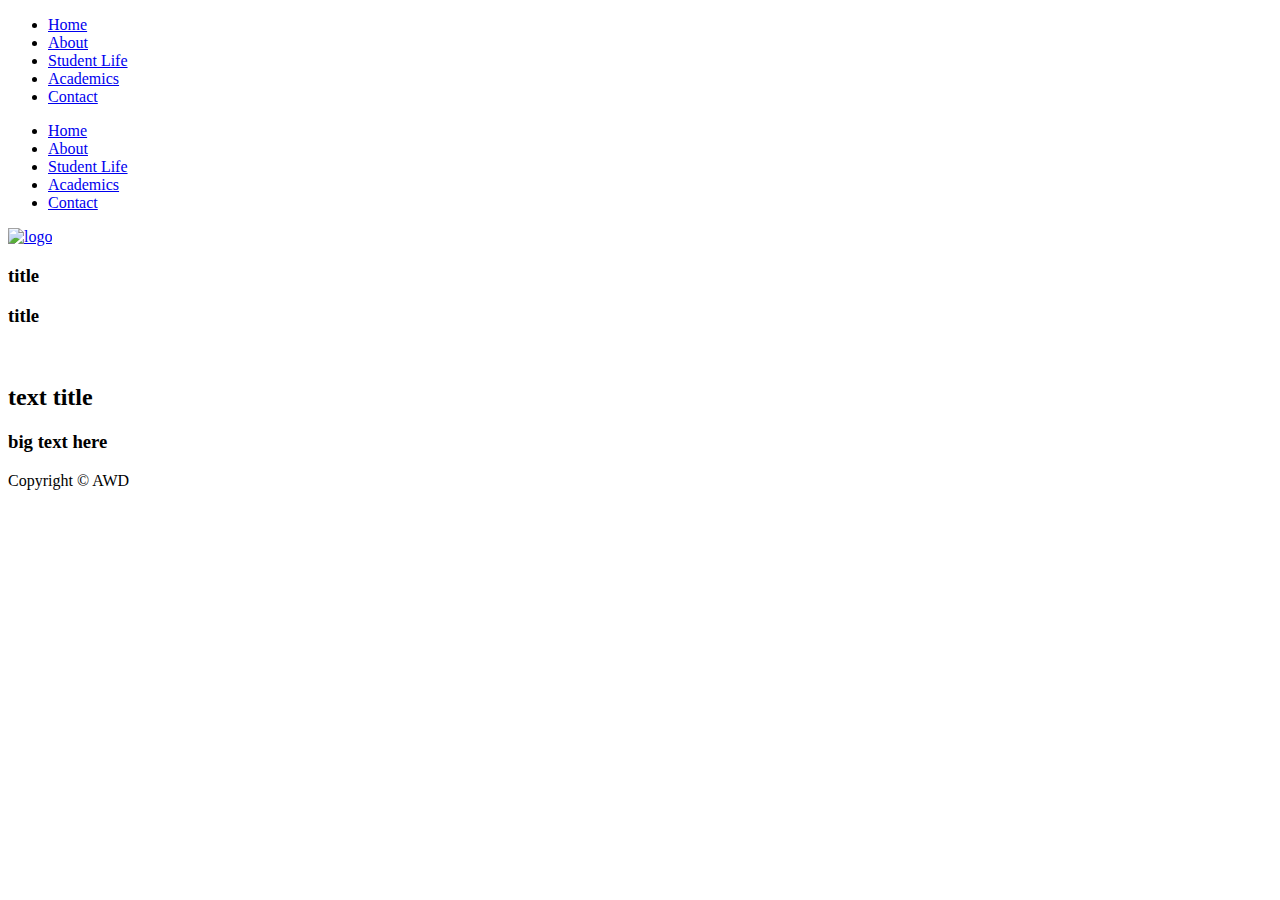
==== public/index.html @ e456c5b7 "Add files via upload" ====
<!DOCTYPE html>

<head>

<title>King Oak College</title>

<!-- Meta Tags --> 
<meta charset="utf-8">
<meta name="viewport" content="width=device-width, initial-scale=1.0">

<!-- Favicons --> 
<link rel="shortcut icon" href="images/favicon.ico">

<!-- Stylesheets -->
<link href="css/styles.css" rel="stylesheet">

</head>
<!-- designing the page with bootstrap -->
<!-- this is the main page with video background -->

<body>

<section>
<!--  -->
<!-- mobile nav will be much more like a regular nav -->

<div class="mobile-nav"> 
            <ul>
              <li><a href="index.html">Home</a></li>
              <li><a href="about.html" >About</a></li>
              <li><a href="studentlife.html" >Student Life</a></li>
              <li><a href="academics.html" >Academics</a></li>
              <li><a href="contact.html" >Contact</a></li> 
            </ul>
</div>

<!-- main nav will be much more like a page with a list divided in two -->
<section class="big-wrap"> <!--will have to wrap content twice to make it so we can slide left and right separately on other pages -->
<div id="wrap"> <!-- shit I hope this is right -->

<!-- main nav left side of page - align center -->  
  <header class="main-nav">

      <div class="row">

        <article class="col-md-6">
          <div>
            <ul class="main-nav">
              <li><a href="index.html">Home</a></li>
              <li><a href="about.html">About</a></li>
              <li><a href="studentlife.html">Student Life</a></li>
              <li><a href="academics.html">Academics</a></li>
              <li><a href="contact.html">Contact</a></li>
            </ul>

          </div>
        </article>

<!-- main nav right side of page - logo needs to align center -->
         <article class="col-md-6">
          <div>
            <a href="index.html"><img class="logo" src="images/logo.png" alt="logo" /></a>
          </div>
        </article>

      </div>
       
  </header>

<!-- small top section with text - needs left and right callouts -->
<section class="header-strip">

  <div class="row">
          <article class="header-strip col-md-6"> <!-- left -->
           <h3>title</h3>
          </article>

          <article class="header-strip col-md-6"> <!-- right -->
           <h3>title</h3>
          </article>
  </div>

<!-- menu hamburger in small top section -->
  	<div>
  
  		<a></a>

	</div>

</section> <!-- end header-strip -->

<!-- main content on page -->
<div id="content">

<!-- rotating wait thingy -->    

<!-- video background  - may have to be a js file instead of HTML -->  

<div class="top-container">

          <div>
              <a href="index.html">
                  <img src="images/logo.png"  alt="" >
              </a>
          </div>
          
          <div>
              <!--text, link, button -->
              <h2>text title</h2>
          </div>

  </div>

<section> <!-- main logo and button link to other pages -->

  <div class="row">

          <article class="col-md-12">
            <div>
              <!-- logo, pix, whatevah -->
              <h3>big text here</h3>
              <p></p> 	
            </div>
          </article>
  </div>

</section>

<!-- three-section footer -->  
<footer>
  <div class="row">
          <article class="col-md-4"> <!-- left -->
              <p></p>
          </article>

          <article class="col-md-4"> <!-- center -->
              <p>Copyright &copy; AWD</p>
          </article>

          <article class="col-md-4"> <!-- right -->
              <p></p>
          </article>
  </div>
</footer>

</div>
<!-- end content -->


</div>
<!-- end wrap -->

</section>
<!-- end big-wrap -->

<!-- scripts -->
  <!-- jquery -->
  <!-- jquery easing js  -->
  <!-- modernizr.js -->
  <!--  -->
  <!--  -->
  <!--  -->
<script>
</script>

</body>
</html>
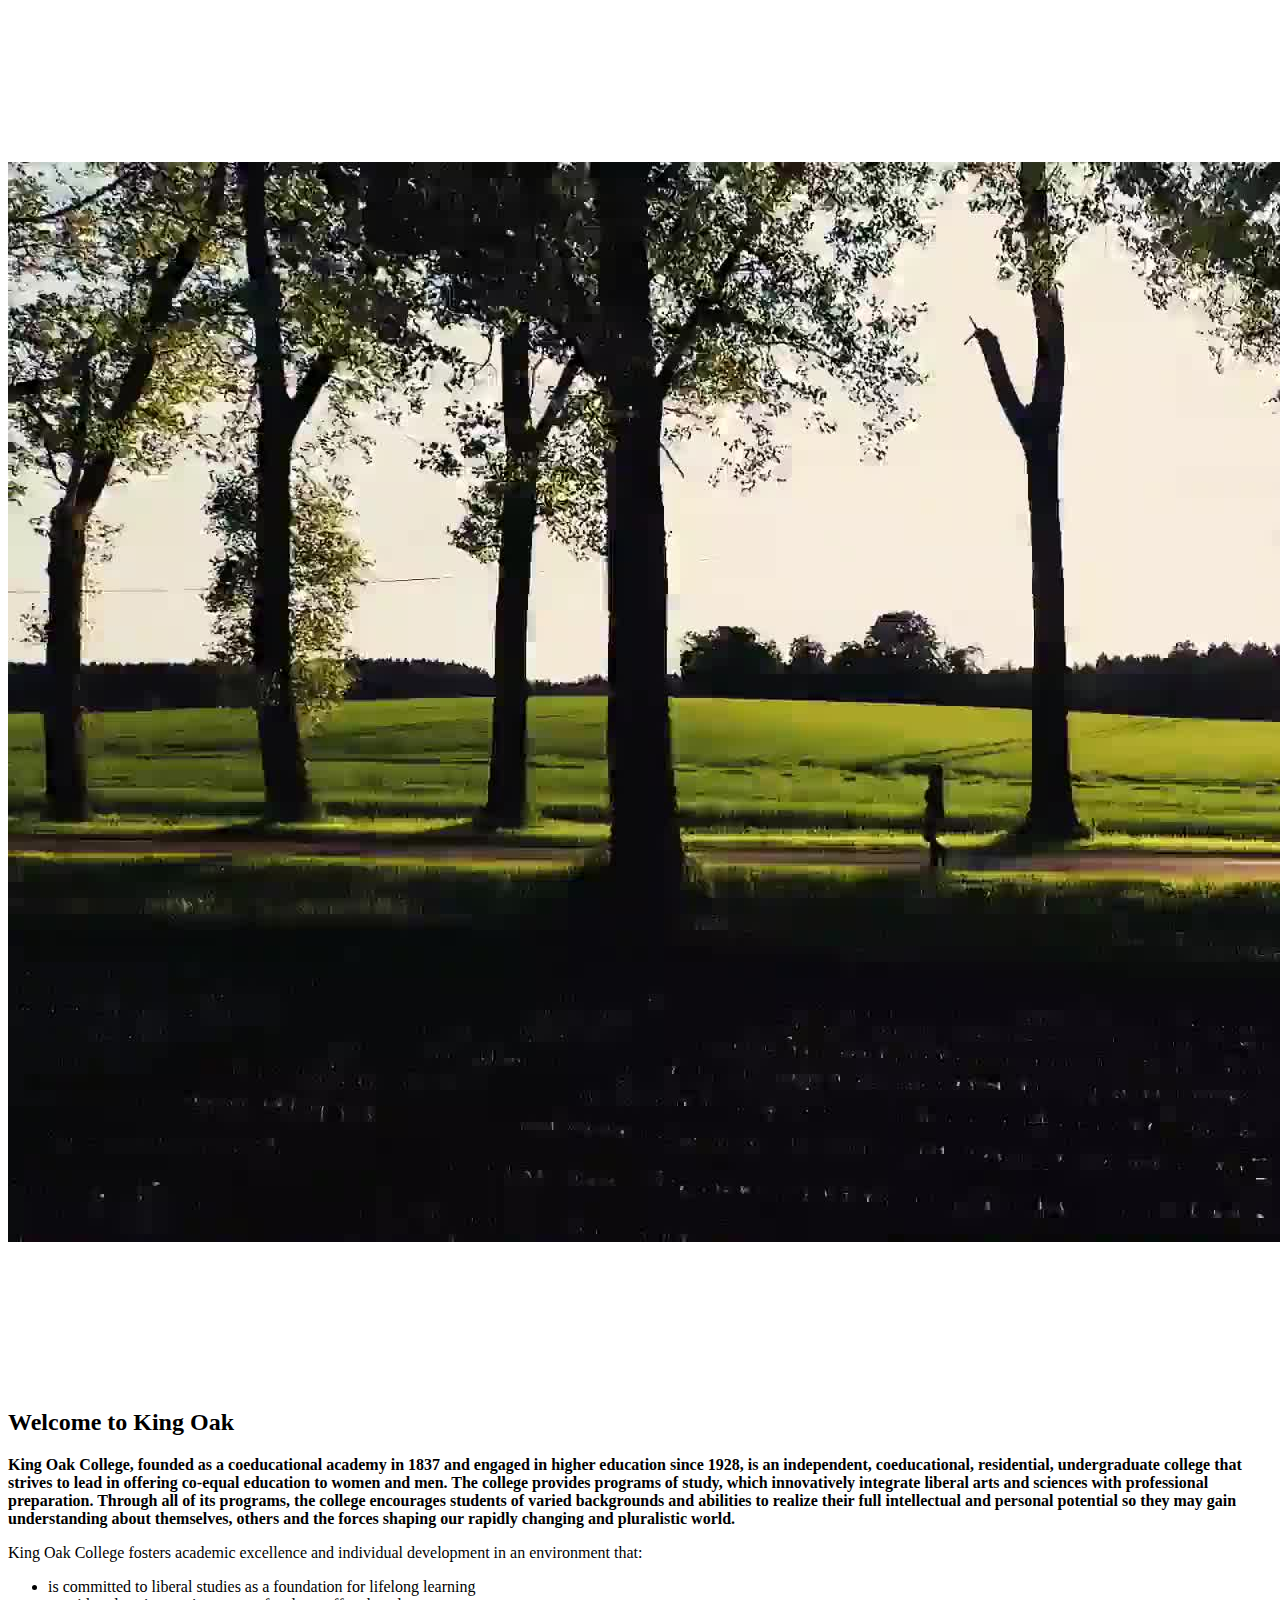
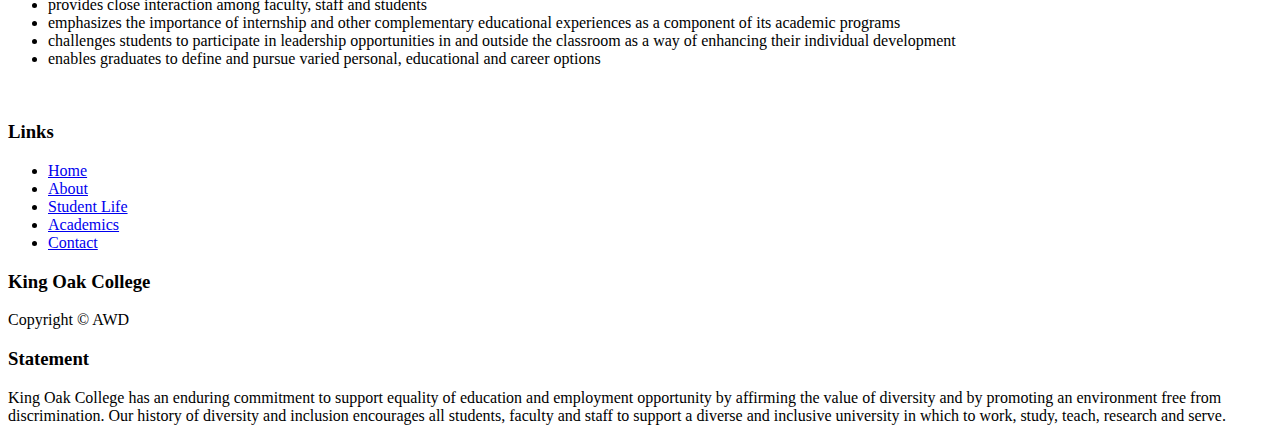
==== commit 03337ed2: "update public" ====
--- a/public/index.html
+++ b/public/index.html
@@ -1,7 +1,7 @@
 <!DOCTYPE html>
 
 <head>
-
+<!-- this is the main page with video background -->
 <title>King Oak College</title>
 
 <!-- Meta Tags --> 
@@ -12,20 +12,26 @@
 <link rel="shortcut icon" href="images/favicon.ico">
 
 <!-- Stylesheets -->
-<link href="css/styles.css" rel="stylesheet">
+<link href="styles/main.css" rel="stylesheet" type="text/css">
+<link href="styles/bootstrap.css" rel="stylesheet" type="text/css">
+<link href="styles/home.css" rel="stylesheet" type="text/css">
+<link href="css/coverr.css" rel="stylesheet" type="text/css" >
+<link href="css/responsive.css" rel="stylesheet" type="text/css" >
+<!-- menu styles -->
+<link href="styles/slimmenu.css" rel="stylesheet">
 
 </head>
 <!-- designing the page with bootstrap -->
-<!-- this is the main page with video background -->
+
 
 <body>
-
-<section>
+<!----
+<section class="big-wrap"> <!--will have to wrap content twice to make it so we can slide left and right separately on other pages -->
 <!--  -->
-<!-- mobile nav will be much more like a regular nav -->
+<!-- mobile nav will be much more like a regular nav --
 
 <div class="mobile-nav"> 
-            <ul>
+            <ul class="slimmenu">
               <li><a href="index.html">Home</a></li>
               <li><a href="about.html" >About</a></li>
               <li><a href="studentlife.html" >Student Life</a></li>
@@ -35,10 +41,11 @@
 </div>
 
 <!-- main nav will be much more like a page with a list divided in two -->
-<section class="big-wrap"> <!--will have to wrap content twice to make it so we can slide left and right separately on other pages -->
-<div id="wrap"> <!-- shit I hope this is right -->
-
-<!-- main nav left side of page - align center -->  
+
+<!---->
+<div id="wrap"> <!-- s -->
+
+<!-- main nav left side of page - align center -- 
   <header class="main-nav">
 
       <div class="row">
@@ -56,10 +63,10 @@
           </div>
         </article>
 
-<!-- main nav right side of page - logo needs to align center -->
+<!-- main nav right side of page - logo needs to align center --
          <article class="col-md-6">
           <div>
-            <a href="index.html"><img class="logo" src="images/logo.png" alt="logo" /></a>
+            <a href="index.html"><img class="logo" src="images/crest.png" alt="logo" /></a>
           </div>
         </article>
 
@@ -67,97 +74,159 @@
        
   </header>
 
-<!-- small top section with text - needs left and right callouts -->
+<!-- small top section with text - needs left and right callouts --
 <section class="header-strip">
 
   <div class="row">
-          <article class="header-strip col-md-6"> <!-- left -->
+          <article class="header-strip-left col-md-6"> <!-- left --
            <h3>title</h3>
           </article>
 
-          <article class="header-strip col-md-6"> <!-- right -->
+          <article class="header-strip-right col-md-6"> <!-- right --
            <h3>title</h3>
           </article>
   </div>
 
-<!-- menu hamburger in small top section -->
-  	<div>
+<!-- menu hamburger in small top section --
+<div class="toggle-menu-wrap">
   
-  		<a></a>
-
-	</div>
+  <a id="toggle-menu" class="toggle-menu-hidden">
+    <div>
+        <span class="top"></span>
+        <span class="middle"></span>
+        <span class="bottom"></span>
+    </div>
+  </a>
+
+</div> --
+
 
 </section> <!-- end header-strip -->
 
 <!-- main content on page -->
 <div id="content">
 
+<!-- PUT VIDEO PLAYER HERE-->
+<div class="homepage-hero-module">
+    <div class="video-container">
+        <div class="filter"></div>
+        <video autoplay loop class="fillWidth">
+            <source src="vid/Woods.mp4" type="video/mp4" />Your browser does not support the video tag. I suggest you upgrade your browser.
+            <source src="vid/Woods.webm" type="video/webm" />Your browser does not support the video tag. I suggest you upgrade your browser.
+        </video>
+        <div class="poster hidden">
+            <img src="vid/Woods.jpg" alt="">
+        </div>
+    </div>
+</div>
+<!--
 <!-- rotating wait thingy -->    
 
 <!-- video background  - may have to be a js file instead of HTML -->  
 
-<div class="top-container">
-
-          <div>
-              <a href="index.html">
-                  <img src="images/logo.png"  alt="" >
-              </a>
-          </div>
-          
-          <div>
+
+
+<div class="container fullwidth-forced text-center"><!-- main logo and button link to other pages -->
+
+  <div class="row">
+
+          <article class="col-md-12 fullwidth-forced text-center">
+            <div class="valign">
+                
+              
+                  <img src="images/crest.png"  alt="" >
               <!--text, link, button -->
-              <h2>text title</h2>
-          </div>
-
-  </div>
-
-<section> <!-- main logo and button link to other pages -->
-
-  <div class="row">
-
-          <article class="col-md-12">
+                  <h2 style="color:white;">King Oak College</h2>
+          
+                  <h3 style="color:white;">Challenge Yourself.</h3>
+                  <p style="color:white;"><strong>King Oak is a dynamic and innovative liberal arts and sciences college located in the scenic Lake Sunapee Region of central New Hampshire.</strong></p> 	
+              </div>
+          </article>
+  </div>
+</div>
+<!-- THERE IS A WEIRD GAP IN HERE. I CANNOT EXPLAIN IT-->
+<section class="container">
+  <div class="row">
+          
+          <article class="col-md-6"> <!--this needs css padding/margin -->
             <div>
-              <!-- logo, pix, whatevah -->
-              <h3>big text here</h3>
-              <p></p> 	
-            </div>
-          </article>
+                
+              
+                  <h2>Welcome to King Oak</h2>
+          
+                  <p><strong>King Oak College, founded as a coeducational academy in 1837 and engaged in higher education since 1928, is an independent, coeducational, residential, undergraduate college that strives to lead in offering co-equal education to women and men. The college provides programs of study, which innovatively integrate liberal arts and sciences with professional preparation. Through all of its programs, the college encourages students of varied backgrounds and abilities to realize their full intellectual and personal potential so they may gain understanding about themselves, others and the forces shaping our rapidly changing and pluralistic world.</strong></p>   
+                  <p>King Oak College fosters academic excellence and individual development in an environment that:</p>
+                  <ul>
+                  <li>is committed to liberal studies as a foundation for lifelong learning</li>
+                  <li>provides close interaction among faculty, staff and students</li>
+                  <li>emphasizes the importance of internship and other complementary educational experiences as a component of its academic programs</li>
+                  <li>challenges students to participate in leadership opportunities in and outside the classroom as a way of enhancing their individual development</li>
+                  <li>enables graduates to define and pursue varied personal, educational and career options</li>
+                  </ul>
+
+              </div>
+          </article>
+
+          <article class="col-md-6"> <!--this needs css padding/margin -->
+          <img src="images/crest.png"  alt="" >
+          </article>
+
+          
   </div>
 
 </section>
 
 <!-- three-section footer -->  
-<footer>
-  <div class="row">
-          <article class="col-md-4"> <!-- left -->
-              <p></p>
-          </article>
-
-          <article class="col-md-4"> <!-- center -->
-              <p>Copyright &copy; AWD</p>
-          </article>
-
-          <article class="col-md-4"> <!-- right -->
-              <p></p>
+
+
+<footer class="container footer fullwidth-forced">
+  <div class="row">
+          <article class="col-md-4 tan-bg text-left"> <!-- left -->
+              <h3>Links</h3>
+              <ul>
+              <li><a href="index.html">Home</a></li>
+              <li><a href="about.html">About</a></li>
+              <li><a href="studentlife.html">Student Life</a></li>
+              <li><a href="academics.html">Academics</a></li>
+              <li><a href="contact.html">Contact</a></li>
+            </ul>
+          </article>
+
+          <article class="col-md-4 text-center"> <!-- center -->
+              <h3>King Oak College</h3>
+              <!--<img src="images/crest.png"  alt="" >-->
+              <p class="copyright">Copyright &copy; AWD</p>
+          </article>
+
+          <article class="col-md-4 red-bg text-right"> <!-- right -->
+              <h3>Statement</h3>
+              <p>King Oak College has an enduring commitment to support equality of education and employment opportunity by affirming the value of diversity and by promoting an environment free from discrimination. Our history of diversity and inclusion encourages all students, faculty and staff to support a diverse and inclusive university in which to work, study, teach, research and serve. </p>
           </article>
   </div>
 </footer>
 
+
 </div>
 <!-- end content -->
 
 
 </div>
-<!-- end wrap -->
+<!-- end wrap --
 
 </section>
 <!-- end big-wrap -->
 
 <!-- scripts -->
-  <!-- jquery -->
-  <!-- jquery easing js  -->
-  <!-- modernizr.js -->
-  <!--  -->
+<script src="js/jquery.js" type="text/javascript"></script>
+<script src="js/jquery.easing.1.3.js" type="text/javascript"></script>
+<script src="js/bootstrap.js" ></script> 
+
+<script type="text/javascript" src="js/coverr.js"></script>
+<script src="js/jquery-2.2.1.min.js" type="text/javascript"></script>
+
+<!-- menu scripts -->
+<script src="js/jquery.slimmenu.min.js"></script>
+
   <!--  -->
   <!--  -->
 <script>
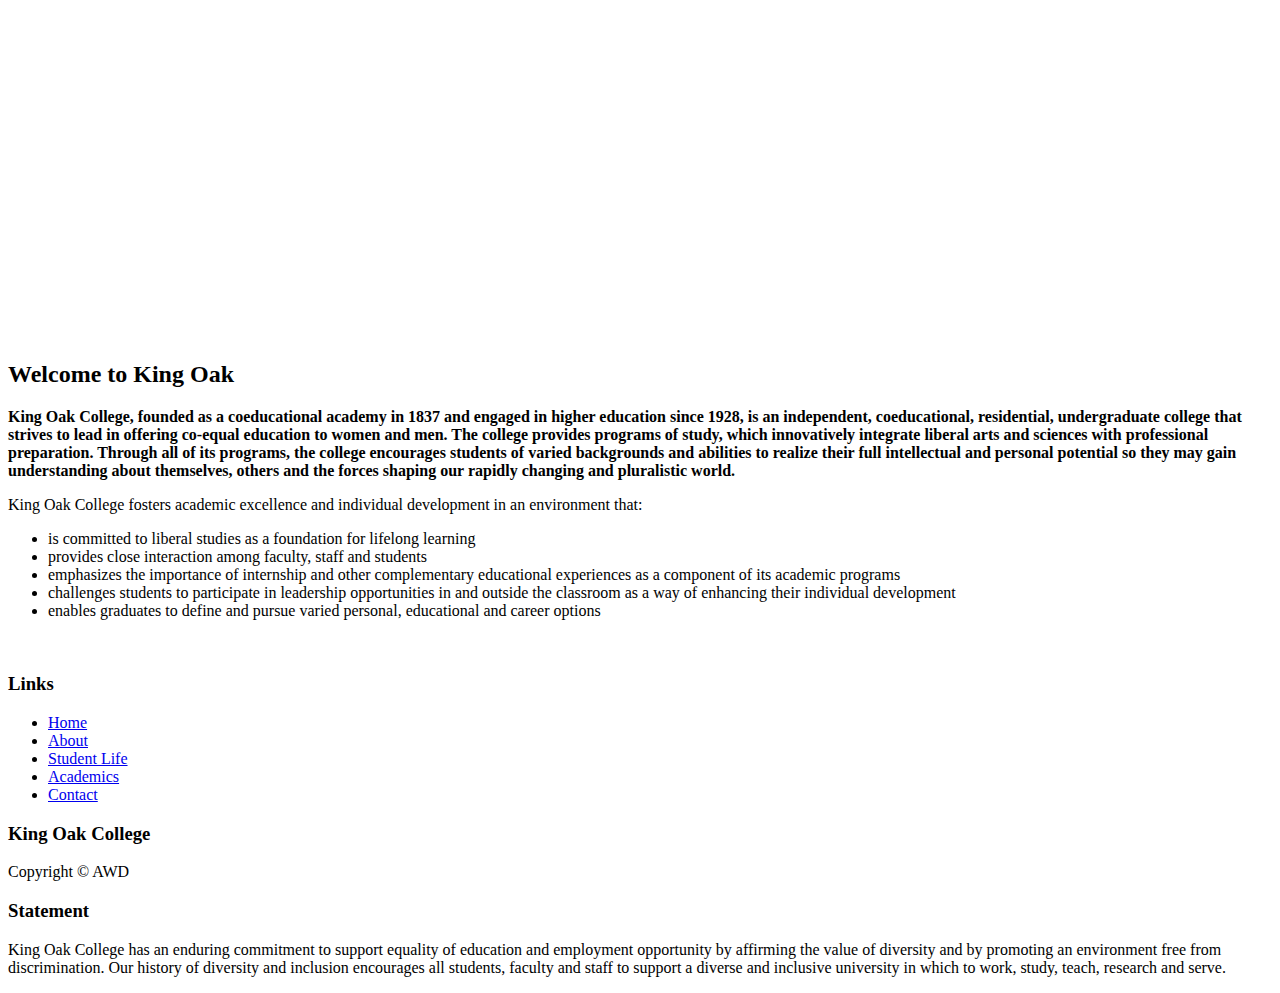
==== commit ffb25026: "updated public" ====
--- a/public/index.html
+++ b/public/index.html
@@ -4,19 +4,20 @@
 <!-- this is the main page with video background -->
 <title>King Oak College</title>
 
-<!-- Meta Tags --> 
+<!-- Meta Tags -->
 <meta charset="utf-8">
 <meta name="viewport" content="width=device-width, initial-scale=1.0">
 
-<!-- Favicons --> 
+<!-- Favicons -->
 <link rel="shortcut icon" href="images/favicon.ico">
 
 <!-- Stylesheets -->
 <link href="styles/main.css" rel="stylesheet" type="text/css">
 <link href="styles/bootstrap.css" rel="stylesheet" type="text/css">
 <link href="styles/home.css" rel="stylesheet" type="text/css">
-<link href="css/coverr.css" rel="stylesheet" type="text/css" >
-<link href="css/responsive.css" rel="stylesheet" type="text/css" >
+<link href="styles/coverr.css" rel="stylesheet" type="text/css" >
+<link href="styles/responsive.css" rel="stylesheet" type="text/css" >
+
 <!-- menu styles -->
 <link href="styles/slimmenu.css" rel="stylesheet">
 
@@ -30,13 +31,13 @@
 <!--  -->
 <!-- mobile nav will be much more like a regular nav --
 
-<div class="mobile-nav"> 
+<div class="mobile-nav">
             <ul class="slimmenu">
               <li><a href="index.html">Home</a></li>
               <li><a href="about.html" >About</a></li>
               <li><a href="studentlife.html" >Student Life</a></li>
               <li><a href="academics.html" >Academics</a></li>
-              <li><a href="contact.html" >Contact</a></li> 
+              <li><a href="contact.html" >Contact</a></li>
             </ul>
 </div>
 
@@ -45,7 +46,7 @@
 <!---->
 <div id="wrap"> <!-- s -->
 
-<!-- main nav left side of page - align center -- 
+<!-- main nav left side of page - align center --
   <header class="main-nav">
 
       <div class="row">
@@ -71,7 +72,7 @@
         </article>
 
       </div>
-       
+
   </header>
 
 <!-- small top section with text - needs left and right callouts --
@@ -89,7 +90,7 @@
 
 <!-- menu hamburger in small top section --
 <div class="toggle-menu-wrap">
-  
+
   <a id="toggle-menu" class="toggle-menu-hidden">
     <div>
         <span class="top"></span>
@@ -107,7 +108,20 @@
 <div id="content">
 
 <!-- PUT VIDEO PLAYER HERE-->
-<div class="homepage-hero-module">
+
+<div id="video-viewport">
+  <div class="element-with-video-bg jquery-background-video-wrapper">
+  <video class="my-background-video jquery-background-video" loop autoplay muted poster="path/vid/woods.jpg">
+
+			<source src="vid/Woods.mp4" type="video/mp4" />
+			<source src="vid/Woods.webm" type="video/webm" />
+      <div class="poster hidden">
+          <img src="vid/Woods.jpg" alt="">
+      </div>
+		</video>
+	</div>
+</div>
+<!--<div class="homepage-hero-module">
     <div class="video-container">
         <div class="filter"></div>
         <video autoplay loop class="fillWidth">
@@ -119,10 +133,10 @@
         </div>
     </div>
 </div>
-<!--
-<!-- rotating wait thingy -->    
-
-<!-- video background  - may have to be a js file instead of HTML -->  
+
+<!-- rotating wait thingy -->
+
+<!-- video background  - may have to be a js file instead of HTML -->
 
 
 
@@ -131,30 +145,36 @@
   <div class="row">
 
           <article class="col-md-12 fullwidth-forced text-center">
-            <div class="valign">
-                
-              
-                  <img src="images/crest.png"  alt="" >
+
+            <div class="inner">
+		          <div>
+
+           <div class="logos">
+        <div id="logo-1">  <img src="images/crest.png"  alt="" > </div>
+        <div id="logo-2">  <img src="images/crestmd.png"  alt="" > </div>
+        <div id="logo-3">  <img src="images/crestsm.png"  alt="" > </div>
+</div>
               <!--text, link, button -->
                   <h2 style="color:white;">King Oak College</h2>
-          
+
                   <h3 style="color:white;">Challenge Yourself.</h3>
-                  <p style="color:white;"><strong>King Oak is a dynamic and innovative liberal arts and sciences college located in the scenic Lake Sunapee Region of central New Hampshire.</strong></p> 	
-              </div>
-          </article>
-  </div>
-</div>
+                  <p style="color:white;"><strong>King Oak is a dynamic and innovative liberal arts and sciences college located in the scenic Lake Sunapee Region of central New Hampshire.</strong></p>
+
+  </div>
+</div>
+
+</article>
 <!-- THERE IS A WEIRD GAP IN HERE. I CANNOT EXPLAIN IT-->
 <section class="container">
   <div class="row">
-          
+
           <article class="col-md-6"> <!--this needs css padding/margin -->
-            <div>
-                
-              
+            <div class="out">
+
+
                   <h2>Welcome to King Oak</h2>
-          
-                  <p><strong>King Oak College, founded as a coeducational academy in 1837 and engaged in higher education since 1928, is an independent, coeducational, residential, undergraduate college that strives to lead in offering co-equal education to women and men. The college provides programs of study, which innovatively integrate liberal arts and sciences with professional preparation. Through all of its programs, the college encourages students of varied backgrounds and abilities to realize their full intellectual and personal potential so they may gain understanding about themselves, others and the forces shaping our rapidly changing and pluralistic world.</strong></p>   
+
+                  <p><strong>King Oak College, founded as a coeducational academy in 1837 and engaged in higher education since 1928, is an independent, coeducational, residential, undergraduate college that strives to lead in offering co-equal education to women and men. The college provides programs of study, which innovatively integrate liberal arts and sciences with professional preparation. Through all of its programs, the college encourages students of varied backgrounds and abilities to realize their full intellectual and personal potential so they may gain understanding about themselves, others and the forces shaping our rapidly changing and pluralistic world.</strong></p>
                   <p>King Oak College fosters academic excellence and individual development in an environment that:</p>
                   <ul>
                   <li>is committed to liberal studies as a foundation for lifelong learning</li>
@@ -167,16 +187,16 @@
               </div>
           </article>
 
-          <article class="col-md-6"> <!--this needs css padding/margin -->
+          <article class="out2 col-md-6"> <!--this needs css padding/margin -->
           <img src="images/crest.png"  alt="" >
           </article>
 
-          
+
   </div>
 
 </section>
 
-<!-- three-section footer -->  
+<!-- three-section footer -->
 
 
 <footer class="container footer fullwidth-forced">
@@ -219,8 +239,8 @@
 <!-- scripts -->
 <script src="js/jquery.js" type="text/javascript"></script>
 <script src="js/jquery.easing.1.3.js" type="text/javascript"></script>
-<script src="js/bootstrap.js" ></script> 
-
+<script src="js/bootstrap.js" ></script>
+<script src="path/to/jquery.background-video.js"></script>
 <script type="text/javascript" src="js/coverr.js"></script>
 <script src="js/jquery-2.2.1.min.js" type="text/javascript"></script>
 
@@ -233,4 +253,4 @@
 </script>
 
 </body>
-</html>+</html>
